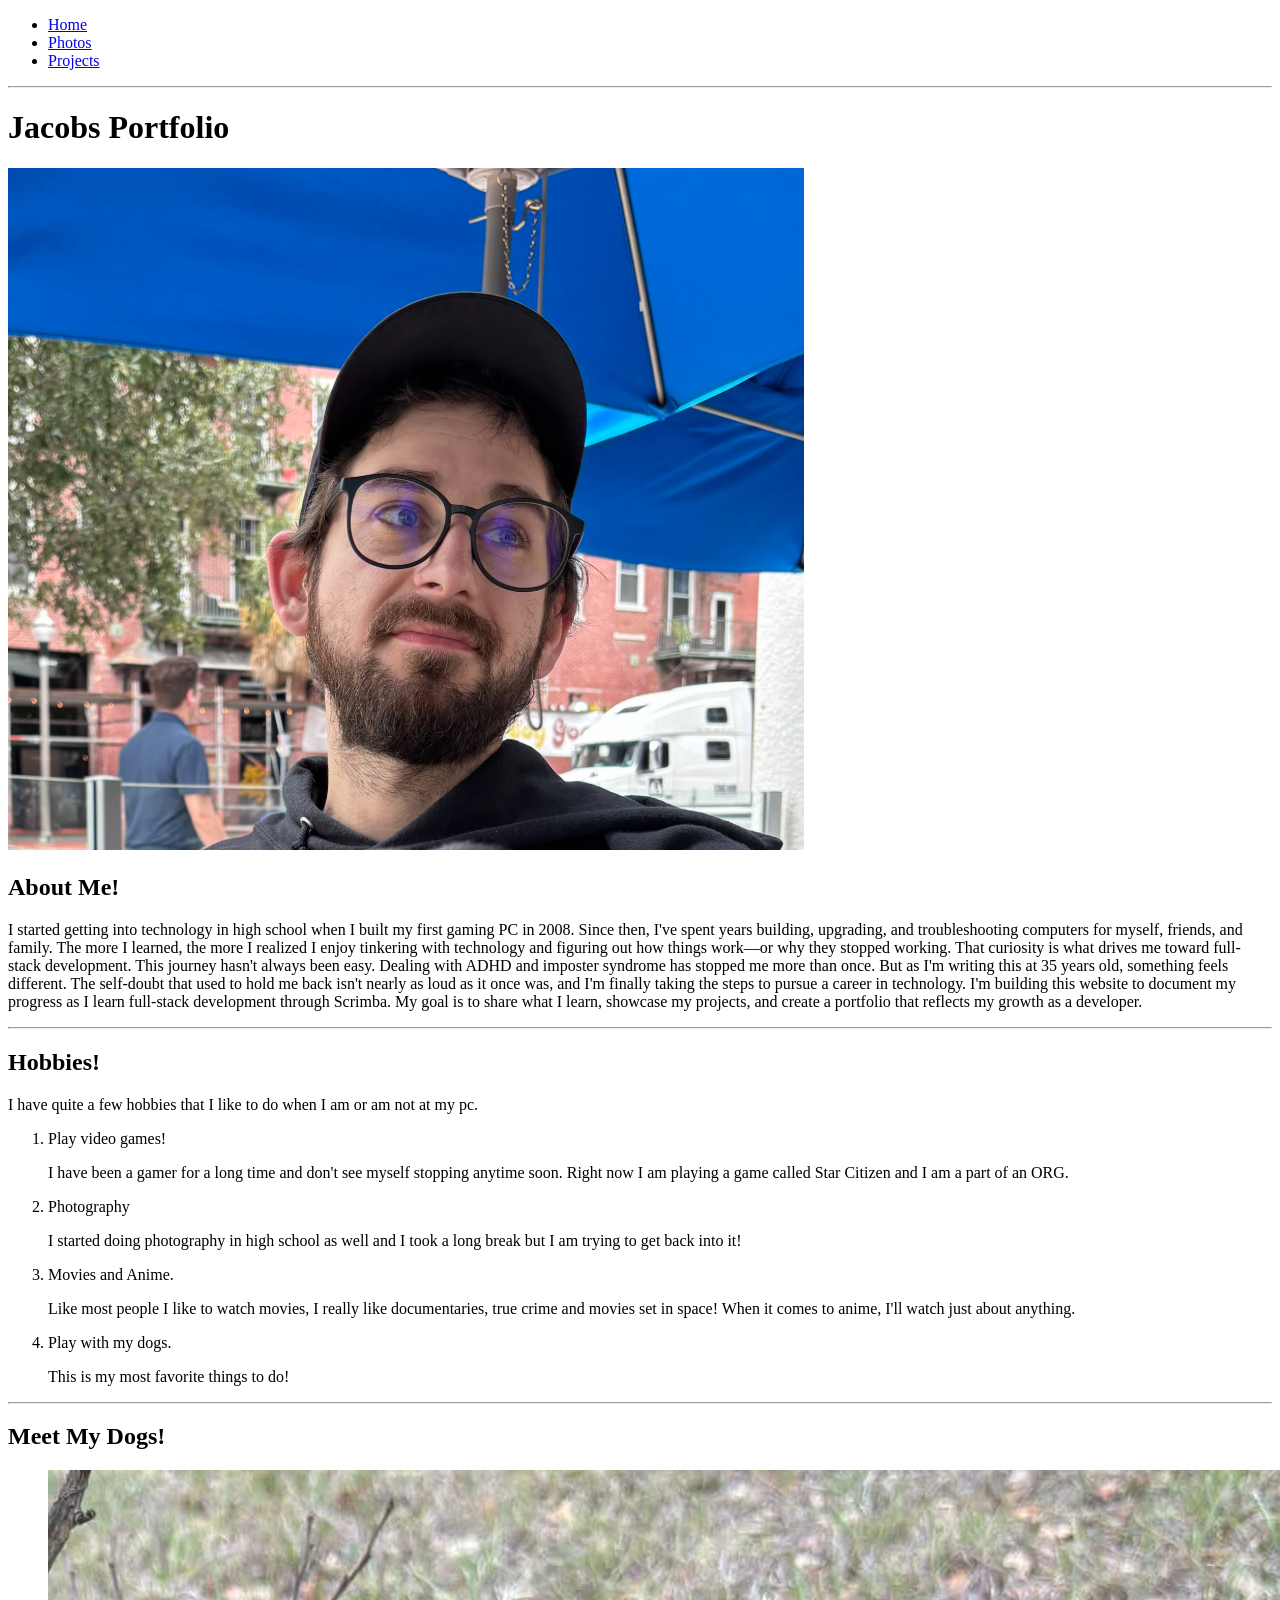
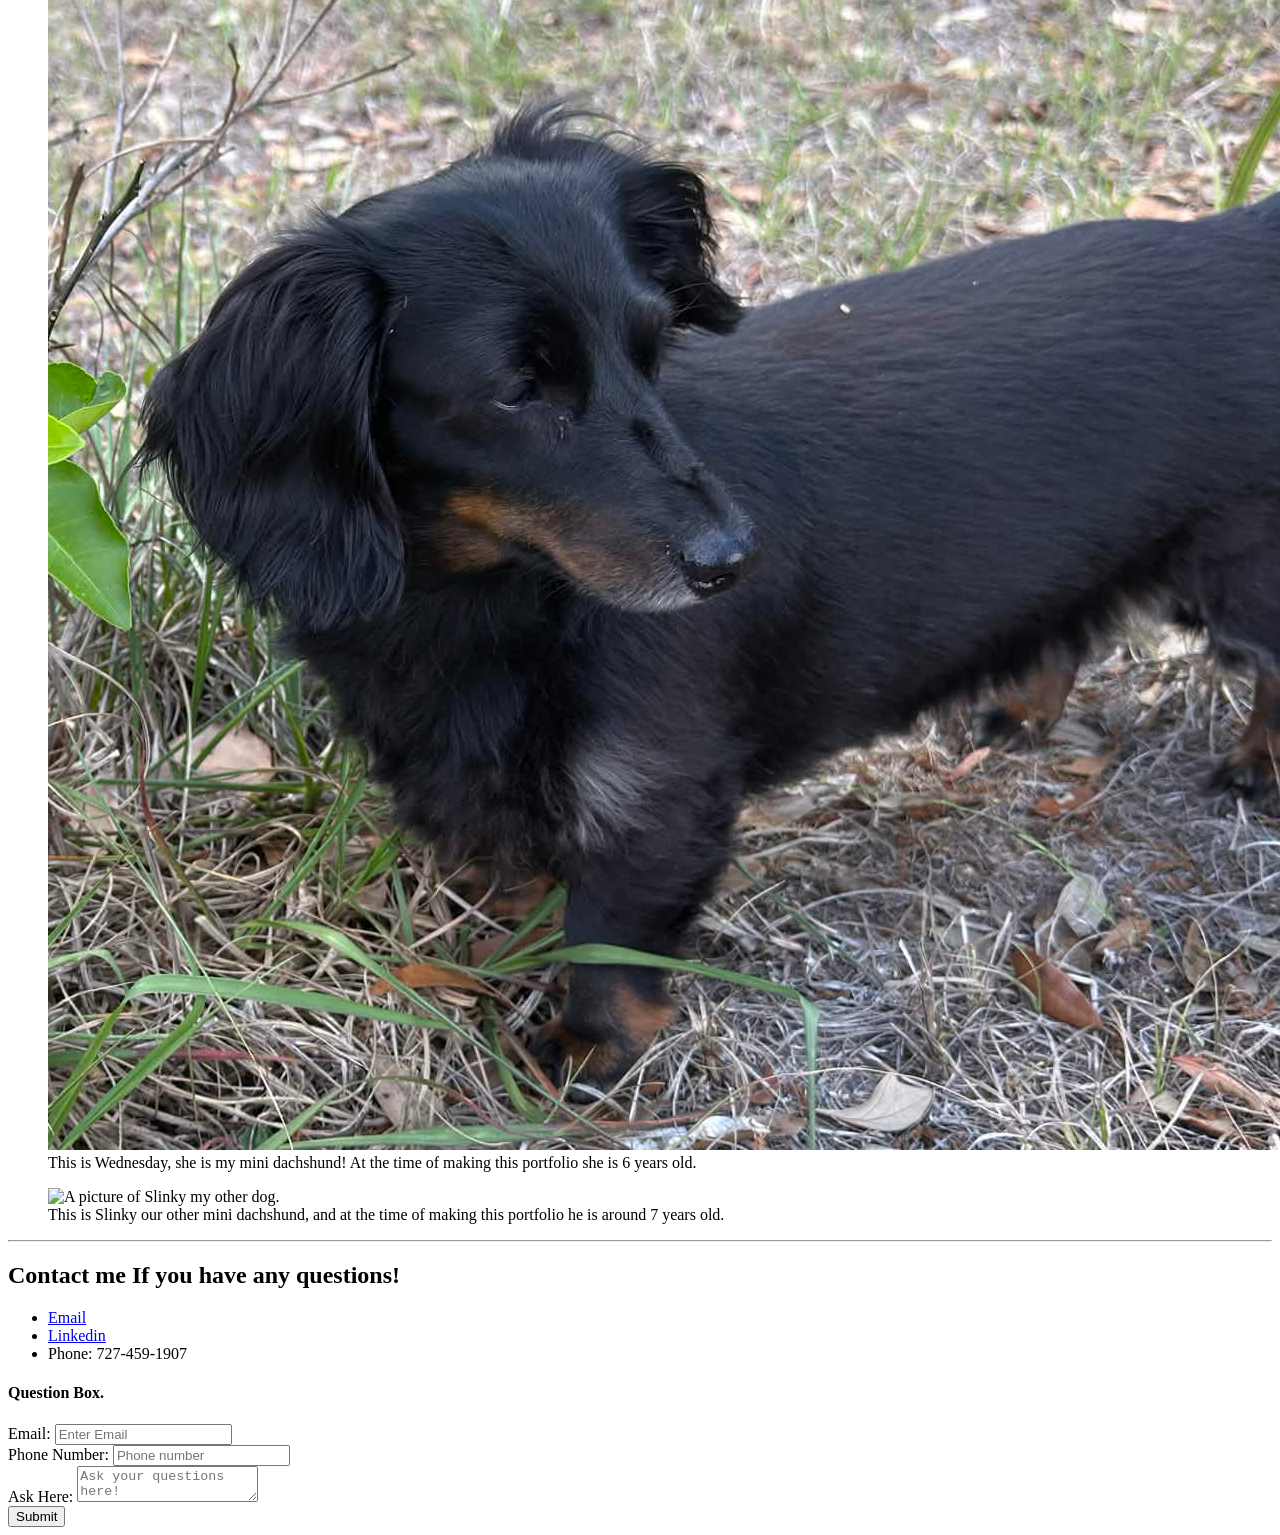
==== index.html @ 2adb6ee0 "Starting code This is all my starting code for this project" ====
<!doctype html>
<html lang="en">
  <head>
    <meta charset="UTF-8" />
    <meta name="viewport" content="width=device-width, initial-scale=1.0" />
    <title>Jacobs Portfolio</title>
  </head>
  <body>
    <header>
      <nav class="menu">
        <ul>
          <li><a href="index.html">Home</a></li>
          <li><a href="photos.html">Photos</a></li>
          <li><a href="projects.html">Projects</a></li>
        </ul>
      </nav>
    </header>
    <hr />
    <main class="landing">
      <h1>Jacobs Portfolio</h1>
      <img src="assets/images/me.png" alt="picture of Jacob" />
      <section class="about">
        <h2>About Me!</h2>
        <p>
          I started getting into technology in high school when I built my first
          gaming PC in 2008. Since then, I've spent years building, upgrading,
          and troubleshooting computers for myself, friends, and family. The
          more I learned, the more I realized I enjoy tinkering with technology
          and figuring out how things work—or why they stopped working. That
          curiosity is what drives me toward full-stack development. This
          journey hasn't always been easy. Dealing with ADHD and imposter
          syndrome has stopped me more than once. But as I'm writing this at 35
          years old, something feels different. The self-doubt that used to hold
          me back isn't nearly as loud as it once was, and I'm finally taking
          the steps to pursue a career in technology. I'm building this website
          to document my progress as I learn full-stack development through
          Scrimba. My goal is to share what I learn, showcase my projects, and
          create a portfolio that reflects my growth as a developer.
        </p>
      </section>

      <hr />
      <section class="hobbies">
        <h2>Hobbies!</h2>
        <p>
          I have quite a few hobbies that I like to do when I am or am not at my
          pc.
        </p>
        <ol>
          <li>
            Play video games!
            <p>
              I have been a gamer for a long time and don't see myself stopping
              anytime soon. Right now I am playing a game called Star Citizen
              and I am a part of an ORG.
            </p>
          </li>
          <li>
            Photography
            <p>
              I started doing photography in high school as well and I took a
              long break but I am trying to get back into it!
            </p>
          </li>
          <li>
            Movies and Anime.
            <p>
              Like most people I like to watch movies, I really like
              documentaries, true crime and movies set in space! When it comes
              to anime, I'll watch just about anything.
            </p>
          </li>
          <li>
            Play with my dogs.
            <p>This is my most favorite things to do!</p>
          </li>
        </ol>
      </section>
      <hr />
      <section class="dogs">
        <h2>Meet My Dogs!</h2>
        <figure>
          <img
            src="assets/images/wednesday.jpg"
            alt="A picture of Wednesday my dog."
          />
          <figcaption>
            This is Wednesday, she is my mini dachshund! At the time of making
            this portfolio she is 6 years old.
          </figcaption>
        </figure>
        <figure>
          <img
            src="assets/images/Slinky.jpg"
            alt="A picture of Slinky my other dog."
          />
          <figcaption>
            This is Slinky our other mini dachshund, and at the time of making
            this portfolio he is around 7 years old.
          </figcaption>
        </figure>
      </section>
      <hr />
    </main>
    <footer class="contact">
      <h2>Contact me If you have any questions!</h2>
      <ul>
        <li>
          <a href="mailto:jakesouleater@outlook.com" target="_blank">Email</a>
        </li>
        <li>
          <a
            href="https://www.linkedin.com/in/jacob-rousseau-001299261/"
            target="_blank"
            >Linkedin</a
          >
        </li>
        <li>Phone: 727-459-1907</li>
      </ul>
      <form>
        <h4>Question Box.</h4>
        <div class="email">
          <label for="email">Email:</label>
          <input id="email" type="email" placeholder="Enter Email" />
        </div>
        <div class="phone">
          <label for="phone">Phone Number:</label>
          <input id="phone" type="tel" placeholder="Phone number" />
        </div>
        <div class="qbox">
          <label for="qbox">Ask Here:</label>
          <textarea id="qbox" placeholder="Ask your questions here!"></textarea>
        </div>
        <button type="submit">Submit</button>
      </form>
    </footer>
  </body>
</html>
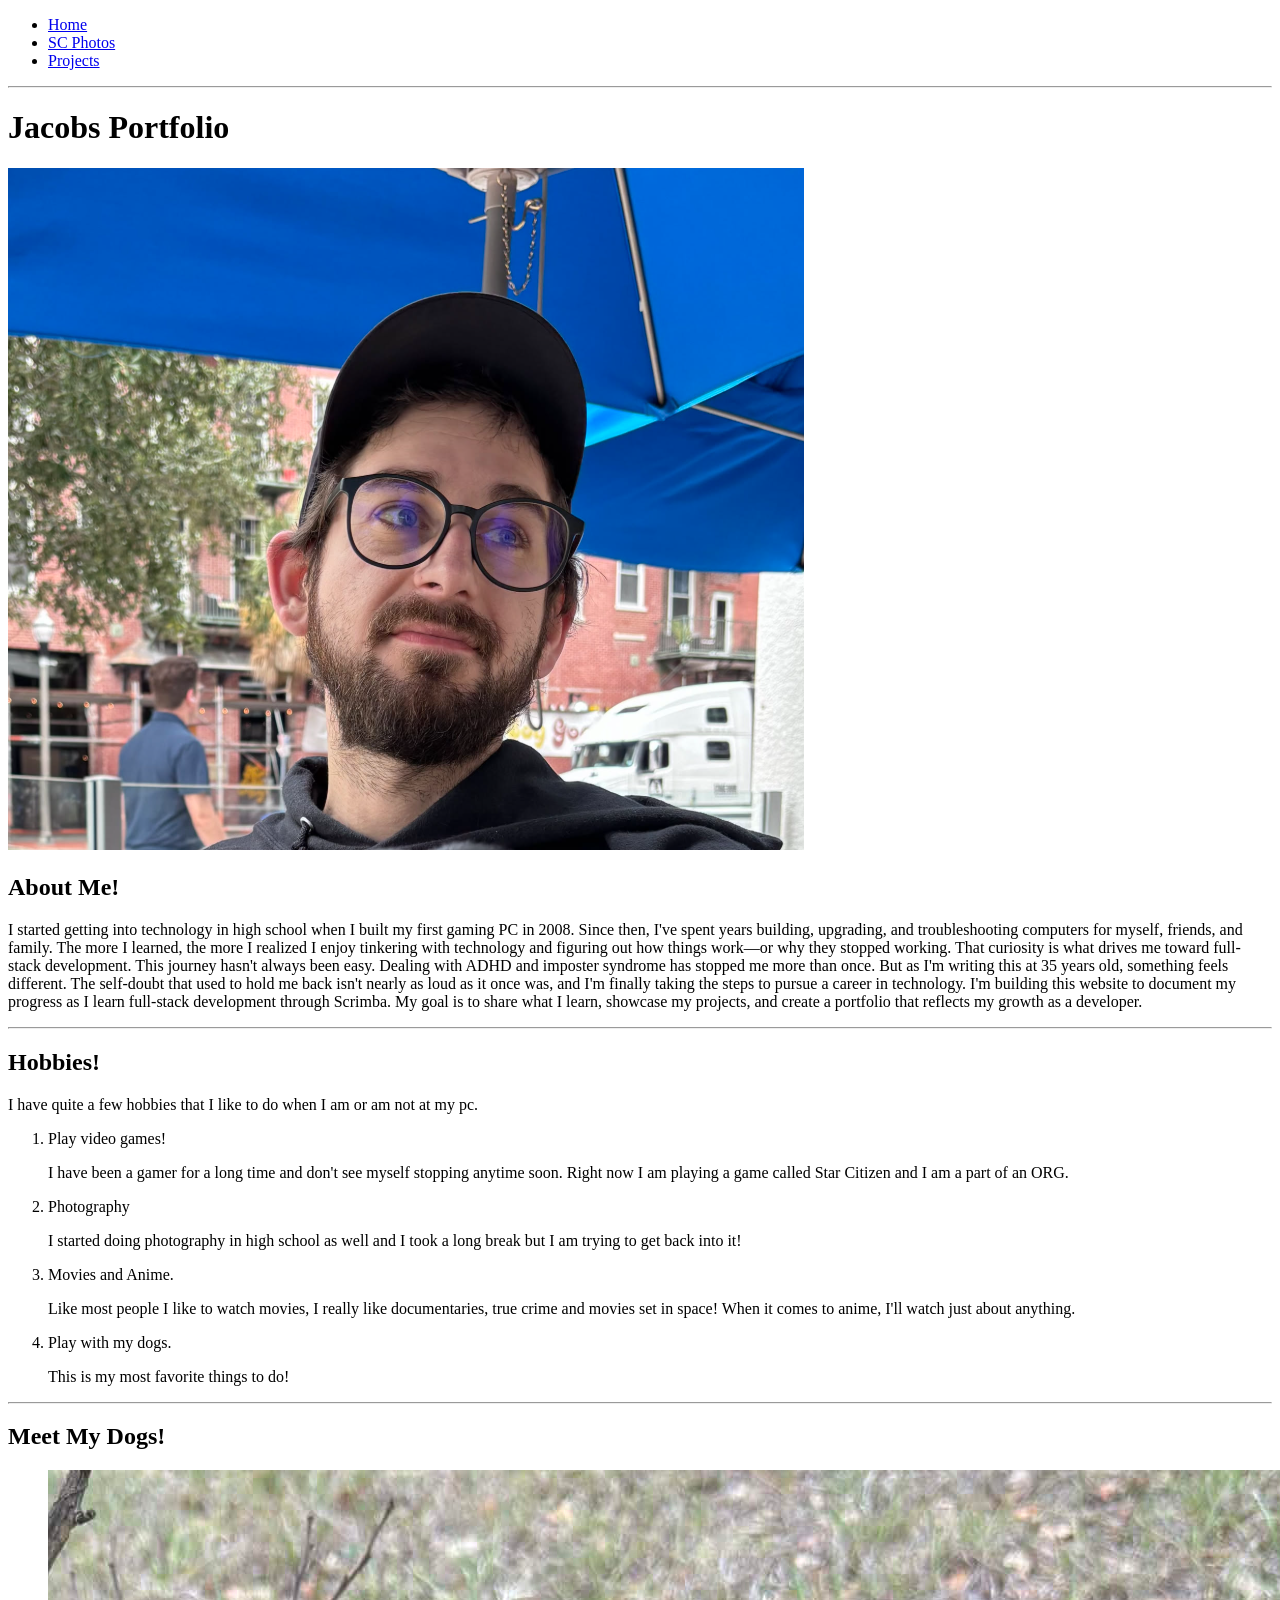
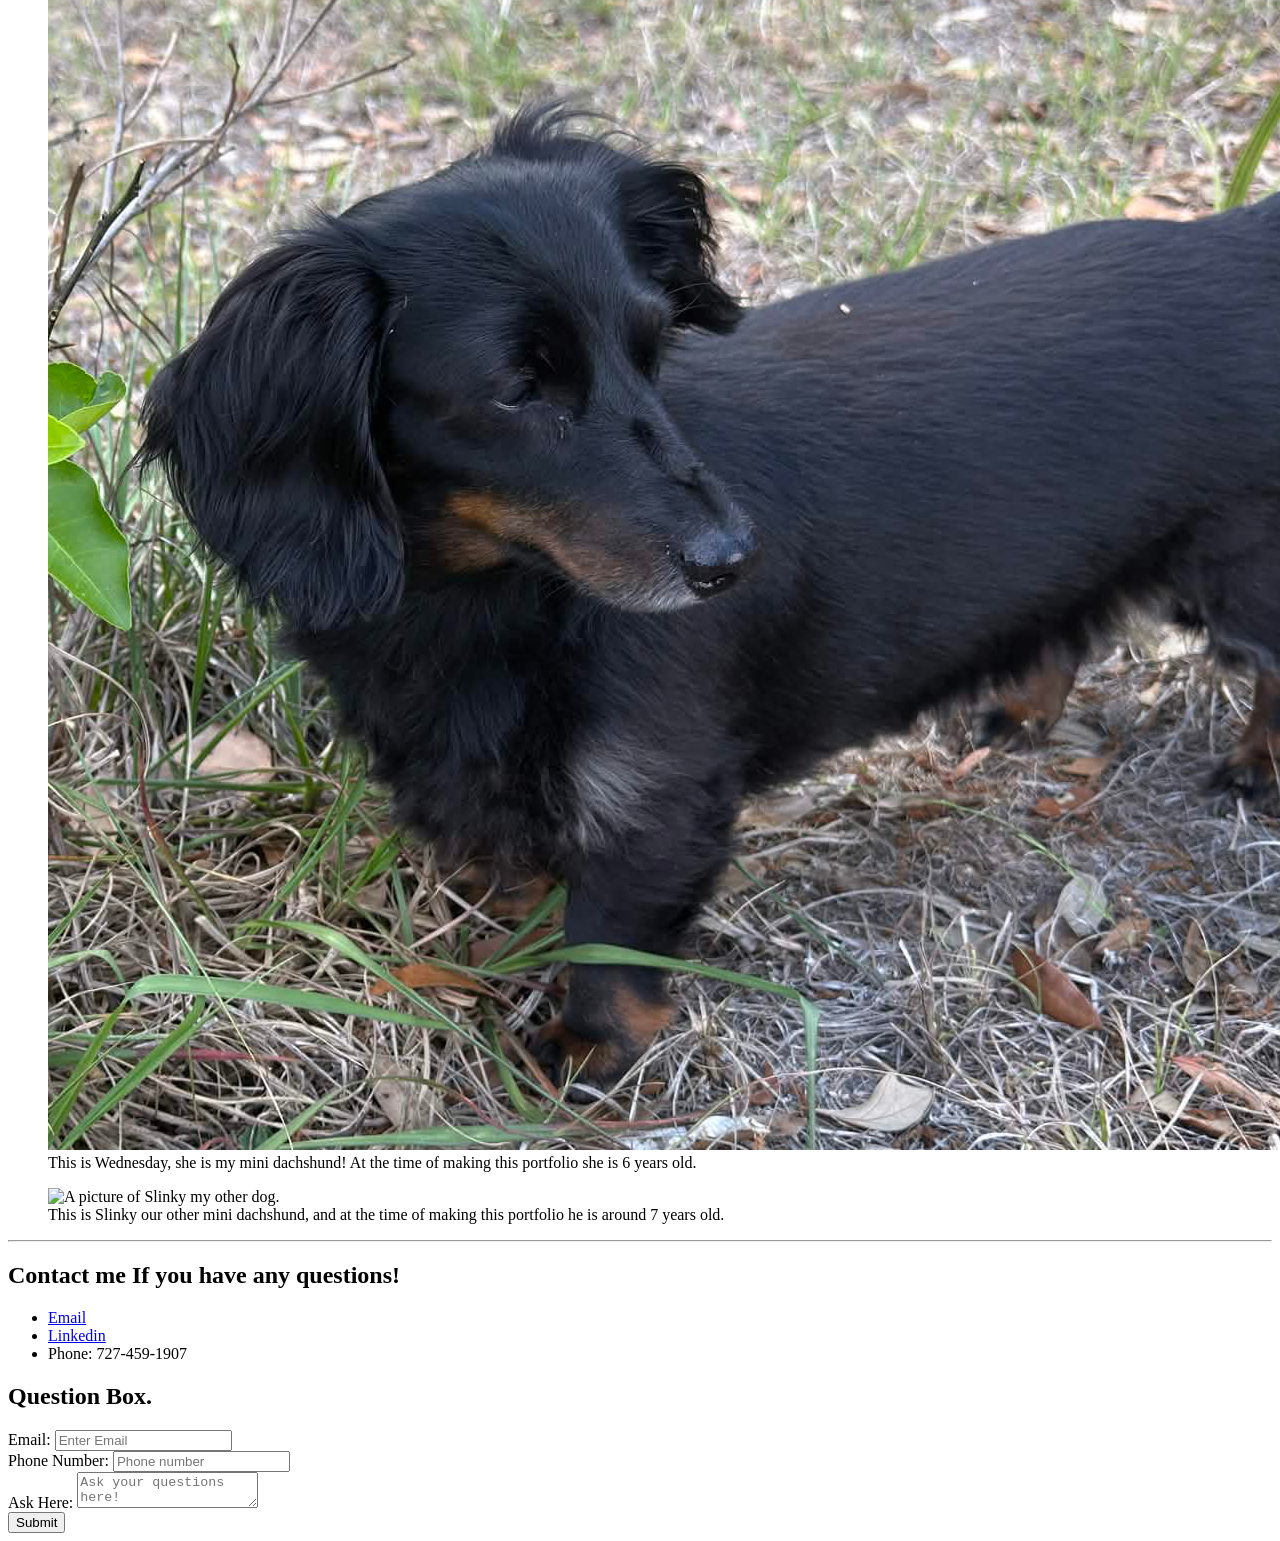
==== commit 72ddc20b: "Fixed and made edits I fixed spelling errors and changed the photo gallery to a star citizen gallery" ====
--- a/index.html
+++ b/index.html
@@ -10,7 +10,7 @@
       <nav class="menu">
         <ul>
           <li><a href="index.html">Home</a></li>
-          <li><a href="photos.html">Photos</a></li>
+          <li><a href="stargallery.html">SC Photos</a></li>
           <li><a href="projects.html">Projects</a></li>
         </ul>
       </nav>
@@ -118,10 +118,10 @@
         <li>Phone: 727-459-1907</li>
       </ul>
       <form>
-        <h4>Question Box.</h4>
+        <h2>Question Box.</h2>
         <div class="email">
           <label for="email">Email:</label>
-          <input id="email" type="email" placeholder="Enter Email" />
+          <input id="email" type="email" name="email" placeholder="Enter Email" />
         </div>
         <div class="phone">
           <label for="phone">Phone Number:</label>
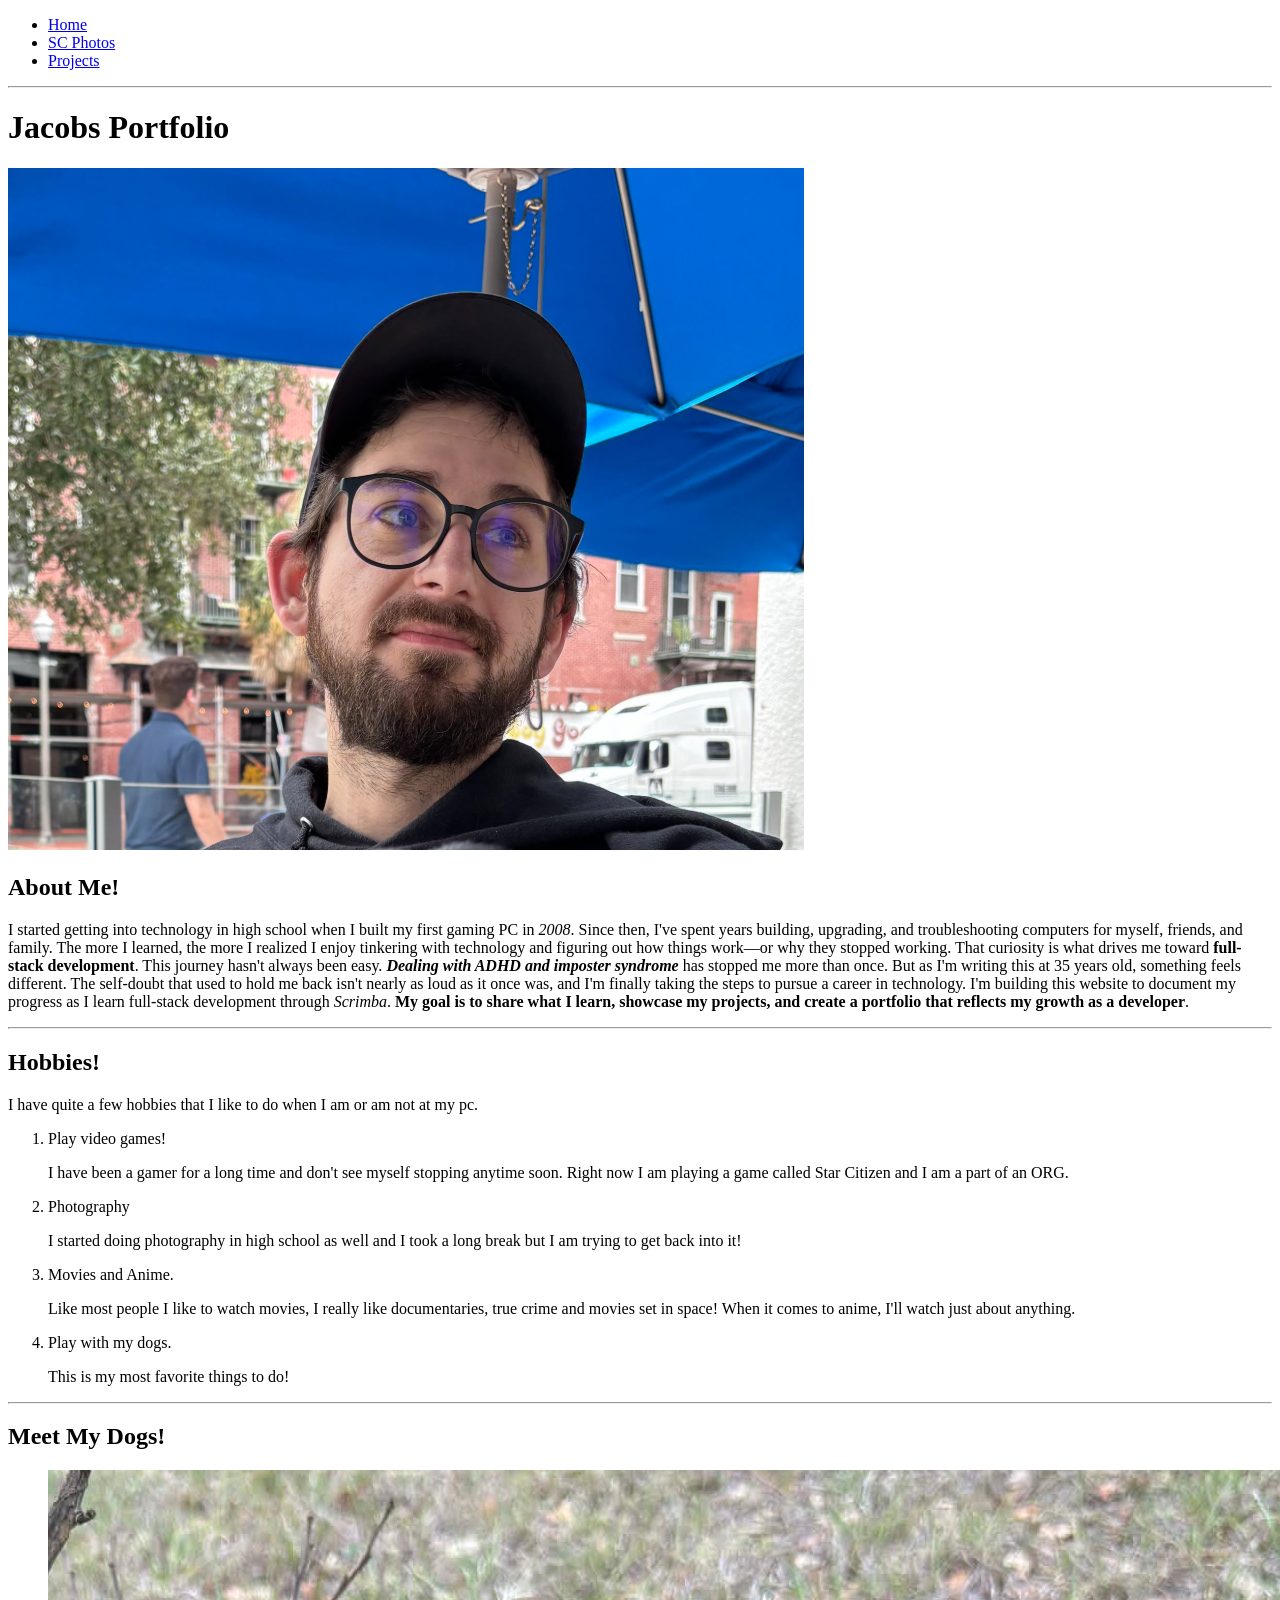
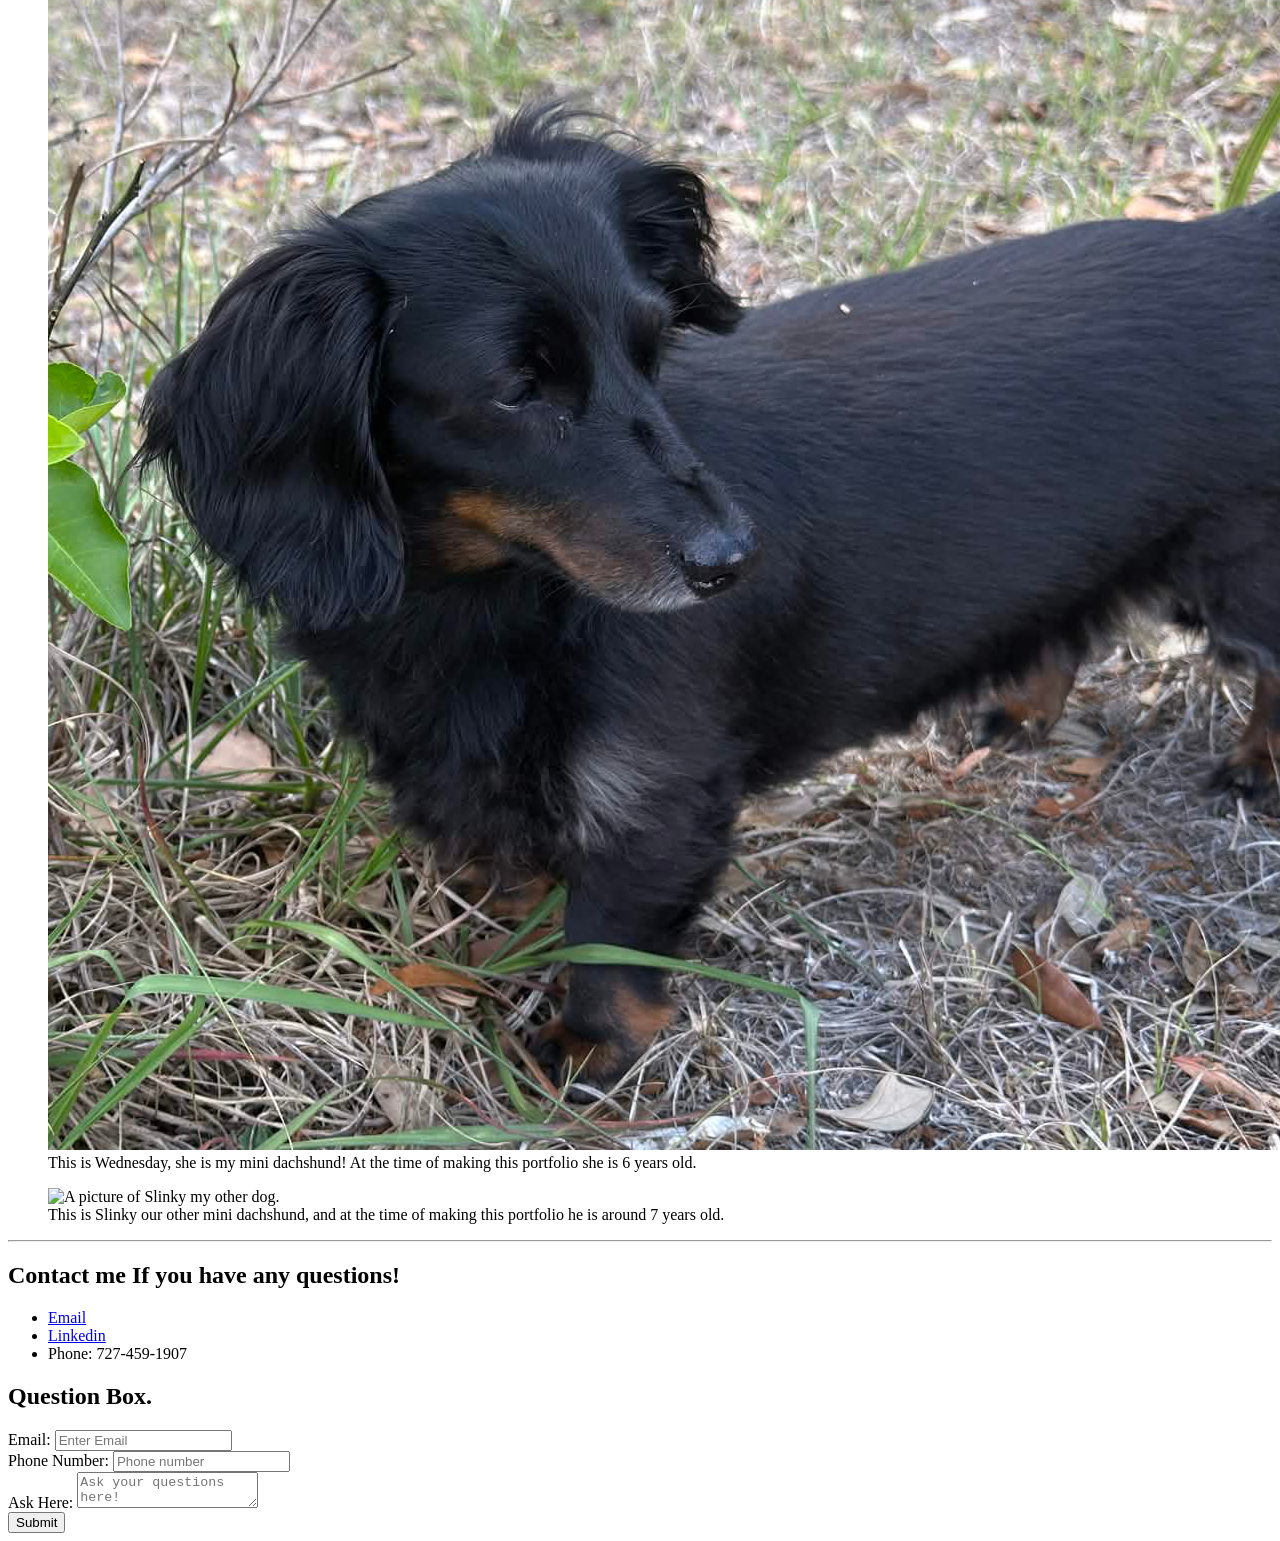
==== commit 2f7875e1: "Added two folders and tags I added a css and js folder and added some em and strong tags to my about" ====
--- a/index.html
+++ b/index.html
@@ -3,10 +3,11 @@
   <head>
     <meta charset="UTF-8" />
     <meta name="viewport" content="width=device-width, initial-scale=1.0" />
-    <title>Jacobs Portfolio</title>
+    <title>Jacobs | Home</title>
   </head>
   <body>
     <header>
+      <!-- This is the menu bar to navigate the site -->
       <nav class="menu">
         <ul>
           <li><a href="index.html">Home</a></li>
@@ -23,19 +24,19 @@
         <h2>About Me!</h2>
         <p>
           I started getting into technology in high school when I built my first
-          gaming PC in 2008. Since then, I've spent years building, upgrading,
+          gaming PC in <em>2008</em>. Since then, I've spent years building, upgrading,
           and troubleshooting computers for myself, friends, and family. The
           more I learned, the more I realized I enjoy tinkering with technology
           and figuring out how things work—or why they stopped working. That
-          curiosity is what drives me toward full-stack development. This
-          journey hasn't always been easy. Dealing with ADHD and imposter
-          syndrome has stopped me more than once. But as I'm writing this at 35
+          curiosity is what drives me toward <strong>full-stack development</strong>. This
+          journey hasn't always been easy. <strong><em>Dealing with ADHD and imposter
+          syndrome</em></strong> has stopped me more than once. But as I'm writing this at 35
           years old, something feels different. The self-doubt that used to hold
           me back isn't nearly as loud as it once was, and I'm finally taking
           the steps to pursue a career in technology. I'm building this website
           to document my progress as I learn full-stack development through
-          Scrimba. My goal is to share what I learn, showcase my projects, and
-          create a portfolio that reflects my growth as a developer.
+          <em>Scrimba</em>. <strong>My goal is to share what I learn, showcase my projects, and
+          create a portfolio that reflects my growth as a developer</strong>.
         </p>
       </section>
 
@@ -106,7 +107,7 @@
       <h2>Contact me If you have any questions!</h2>
       <ul>
         <li>
-          <a href="mailto:jakesouleater@outlook.com" target="_blank">Email</a>
+          <a href="mailto:jakesouleater@outlook.com">Email</a>
         </li>
         <li>
           <a
@@ -125,11 +126,11 @@
         </div>
         <div class="phone">
           <label for="phone">Phone Number:</label>
-          <input id="phone" type="tel" placeholder="Phone number" />
+          <input id="phone" type="tel" name="phone" placeholder="Phone number" />
         </div>
         <div class="qbox">
           <label for="qbox">Ask Here:</label>
-          <textarea id="qbox" placeholder="Ask your questions here!"></textarea>
+          <textarea id="qbox" name="question" placeholder="Ask your questions here!"></textarea>
         </div>
         <button type="submit">Submit</button>
       </form>
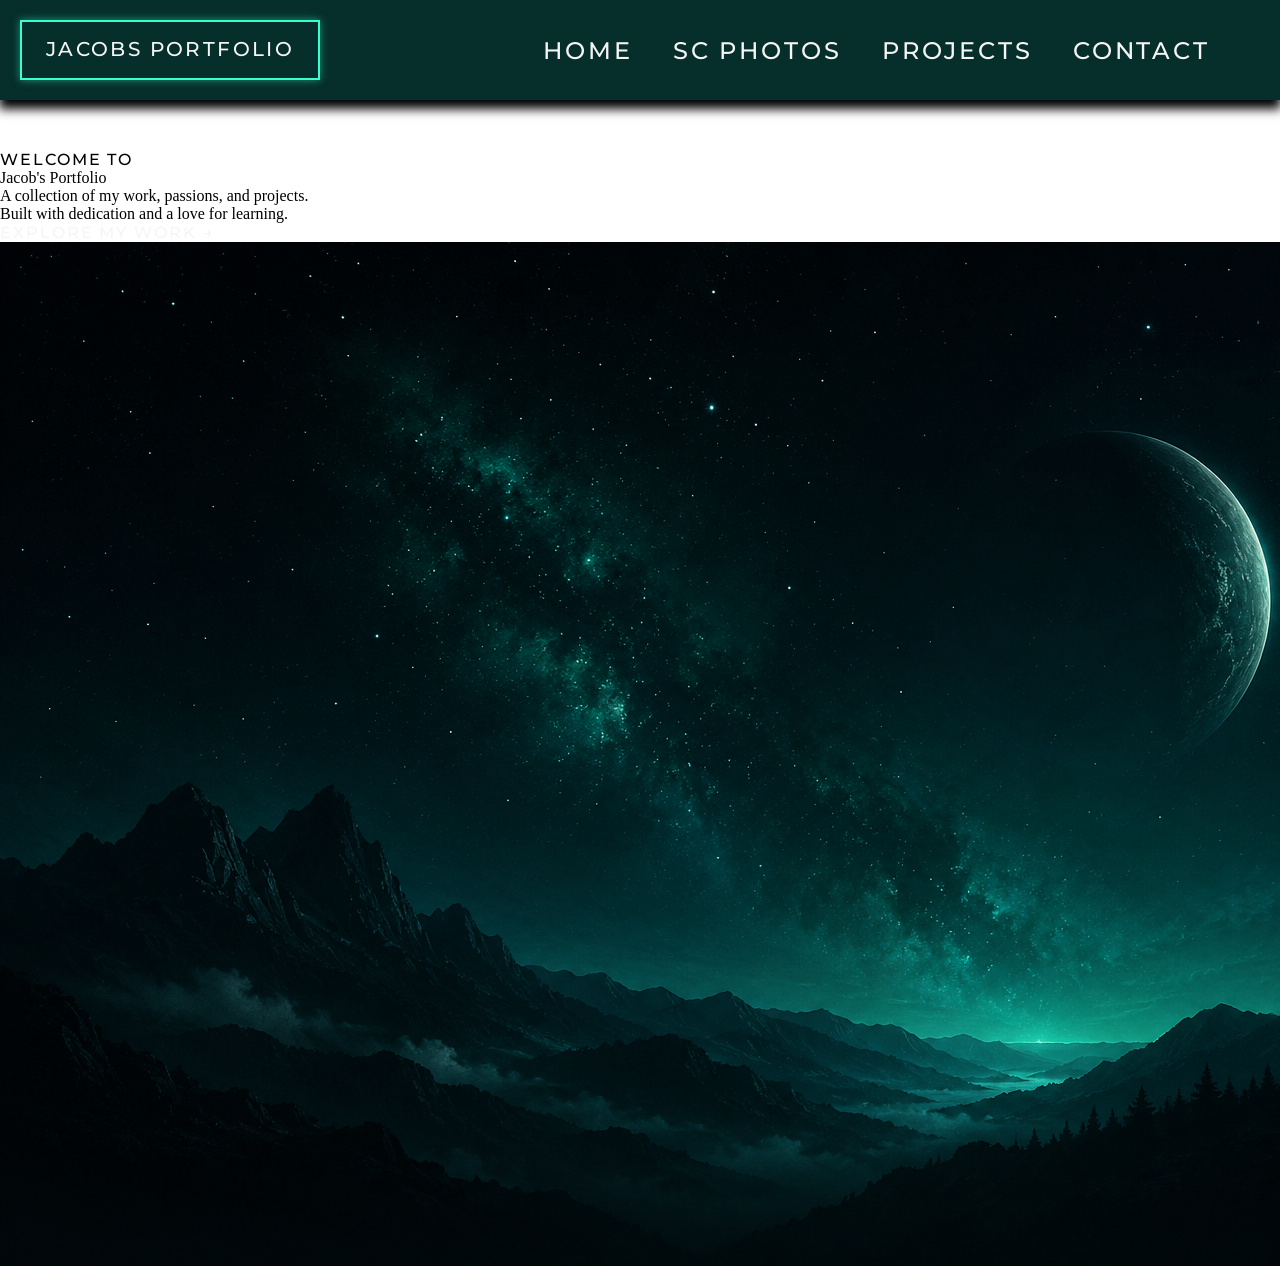
==== commit 8169ce4c: "Big updates I added the starting CSS and renamed the index to about me and made the new index page a" ====
--- a/index.html
+++ b/index.html
@@ -1,139 +1,38 @@
 <!doctype html>
 <html lang="en">
   <head>
+    <link rel="stylesheet" href="assets/css/styles.css" />
+    <link rel="preconnect" href="https://fonts.googleapis.com" />
+    <link rel="preconnect" href="https://fonts.gstatic.com" crossorigin />
+
+    <link
+      href="https://fonts.googleapis.com/css2?family=Montserrat:wght@400;500;600;700&display=swap"
+      rel="stylesheet"
+    />
     <meta charset="UTF-8" />
     <meta name="viewport" content="width=device-width, initial-scale=1.0" />
-    <title>Jacobs | Home</title>
+    <title>Jacobs | Landing</title>
   </head>
   <body>
     <header>
+      <h1 class="logo">Jacobs Portfolio</h1>
       <!-- This is the menu bar to navigate the site -->
       <nav class="menu">
         <ul>
-          <li><a href="index.html">Home</a></li>
+          <li><a href="aboutme.html">Home</a></li>
           <li><a href="stargallery.html">SC Photos</a></li>
           <li><a href="projects.html">Projects</a></li>
+          <li><a href="#contact">contact</a></li>
         </ul>
       </nav>
     </header>
-    <hr />
-    <main class="landing">
-      <h1>Jacobs Portfolio</h1>
-      <img src="assets/images/me.png" alt="picture of Jacob" />
-      <section class="about">
-        <h2>About Me!</h2>
-        <p>
-          I started getting into technology in high school when I built my first
-          gaming PC in <em>2008</em>. Since then, I've spent years building, upgrading,
-          and troubleshooting computers for myself, friends, and family. The
-          more I learned, the more I realized I enjoy tinkering with technology
-          and figuring out how things work—or why they stopped working. That
-          curiosity is what drives me toward <strong>full-stack development</strong>. This
-          journey hasn't always been easy. <strong><em>Dealing with ADHD and imposter
-          syndrome</em></strong> has stopped me more than once. But as I'm writing this at 35
-          years old, something feels different. The self-doubt that used to hold
-          me back isn't nearly as loud as it once was, and I'm finally taking
-          the steps to pursue a career in technology. I'm building this website
-          to document my progress as I learn full-stack development through
-          <em>Scrimba</em>. <strong>My goal is to share what I learn, showcase my projects, and
-          create a portfolio that reflects my growth as a developer</strong>.
-        </p>
-      </section>
-
-      <hr />
-      <section class="hobbies">
-        <h2>Hobbies!</h2>
-        <p>
-          I have quite a few hobbies that I like to do when I am or am not at my
-          pc.
-        </p>
-        <ol>
-          <li>
-            Play video games!
-            <p>
-              I have been a gamer for a long time and don't see myself stopping
-              anytime soon. Right now I am playing a game called Star Citizen
-              and I am a part of an ORG.
-            </p>
-          </li>
-          <li>
-            Photography
-            <p>
-              I started doing photography in high school as well and I took a
-              long break but I am trying to get back into it!
-            </p>
-          </li>
-          <li>
-            Movies and Anime.
-            <p>
-              Like most people I like to watch movies, I really like
-              documentaries, true crime and movies set in space! When it comes
-              to anime, I'll watch just about anything.
-            </p>
-          </li>
-          <li>
-            Play with my dogs.
-            <p>This is my most favorite things to do!</p>
-          </li>
-        </ol>
-      </section>
-      <hr />
-      <section class="dogs">
-        <h2>Meet My Dogs!</h2>
-        <figure>
-          <img
-            src="assets/images/wednesday.jpg"
-            alt="A picture of Wednesday my dog."
-          />
-          <figcaption>
-            This is Wednesday, she is my mini dachshund! At the time of making
-            this portfolio she is 6 years old.
-          </figcaption>
-        </figure>
-        <figure>
-          <img
-            src="assets/images/Slinky.jpg"
-            alt="A picture of Slinky my other dog."
-          />
-          <figcaption>
-            This is Slinky our other mini dachshund, and at the time of making
-            this portfolio he is around 7 years old.
-          </figcaption>
-        </figure>
-      </section>
-      <hr />
-    </main>
-    <footer class="contact">
-      <h2>Contact me If you have any questions!</h2>
-      <ul>
-        <li>
-          <a href="mailto:jakesouleater@outlook.com">Email</a>
-        </li>
-        <li>
-          <a
-            href="https://www.linkedin.com/in/jacob-rousseau-001299261/"
-            target="_blank"
-            >Linkedin</a
-          >
-        </li>
-        <li>Phone: 727-459-1907</li>
-      </ul>
-      <form>
-        <h2>Question Box.</h2>
-        <div class="email">
-          <label for="email">Email:</label>
-          <input id="email" type="email" name="email" placeholder="Enter Email" />
-        </div>
-        <div class="phone">
-          <label for="phone">Phone Number:</label>
-          <input id="phone" type="tel" name="phone" placeholder="Phone number" />
-        </div>
-        <div class="qbox">
-          <label for="qbox">Ask Here:</label>
-          <textarea id="qbox" name="question" placeholder="Ask your questions here!"></textarea>
-        </div>
-        <button type="submit">Submit</button>
-      </form>
-    </footer>
-  </body>
-</html>
+<body>
+    <div class="landing">
+        <h1>Welcome to </h1>
+        <p>Jacob's Portfolio</p>
+        <p>A collection of my work, passions, and projects. <br> Built with dedication and a love for learning.</p>
+        <h2><a href="index.html">explore my work &rarr;</a></h2>
+        <img src="assets/images/landing.png" alt="Green night sky with stars and planets">
+    </div>
+</body>
+</html>
--- a/assets/css/styles.css
+++ b/assets/css/styles.css
@@ -0,0 +1,90 @@
+/* ======================================
+   Global Styles
+   Jacob's Portfolio
+   ====================================== */
+
+/* Darkest      #062E2A
+Navbar       #063A33
+Sections     #0A4037
+
+Primary      #00674F
+Hover        #008F6A
+Glow         #00D49A
+Highlight    #39FFD0
+
+White        #F5F5F5
+Gray         #C7D8D4
+Muted        #8FA9A2 */
+
+/* Reset */
+* {
+  margin: 0;
+  padding: 0;
+  box-sizing: border-box;
+}
+/* Nav bar */
+h1,
+h2,
+.menu li {
+  font-family: "Montserrat", sans-serif;
+  font-weight: 500;
+  font-size: 1rem;
+  letter-spacing: 0.12em;
+  text-transform: uppercase;
+}
+header {
+  height: 100px;
+  display: flex;
+  justify-content: space-between;
+  box-shadow:0 8px 10px 1px  black;
+  margin-bottom: 50px;
+}
+.menu ul {
+  display: flex;
+}
+.menu li {
+  font-size: 1.5rem;
+  margin-left: 20px;
+  margin-right: 20px;
+  list-style-type: none;
+}
+
+header,
+footer {
+  background: #062e2a;
+  color: #f5f5f5;
+}
+a {
+  color: #f5f5f5;
+  text-decoration: none;
+  padding-bottom: 20px;
+}
+
+a:hover {
+  color: #00d49a;
+}
+
+.logo {
+  font-size: 1.25rem;
+  display: flex;
+  border: 2px solid #39ffd0;
+  box-shadow: 0 0 8px rgba(57, 255, 208, 0.5);
+  padding: 15px;
+  width: 300px;
+  height: 60px;
+  justify-content: center;
+  margin-top: auto;
+  margin-bottom: auto;
+  margin-left: 20px;
+}
+
+nav {
+  margin-bottom: auto;
+  margin-top: auto;
+  margin-right: 50px;
+}
+
+.active {
+  color: #00d49a;
+  border-bottom: 2px solid;
+}
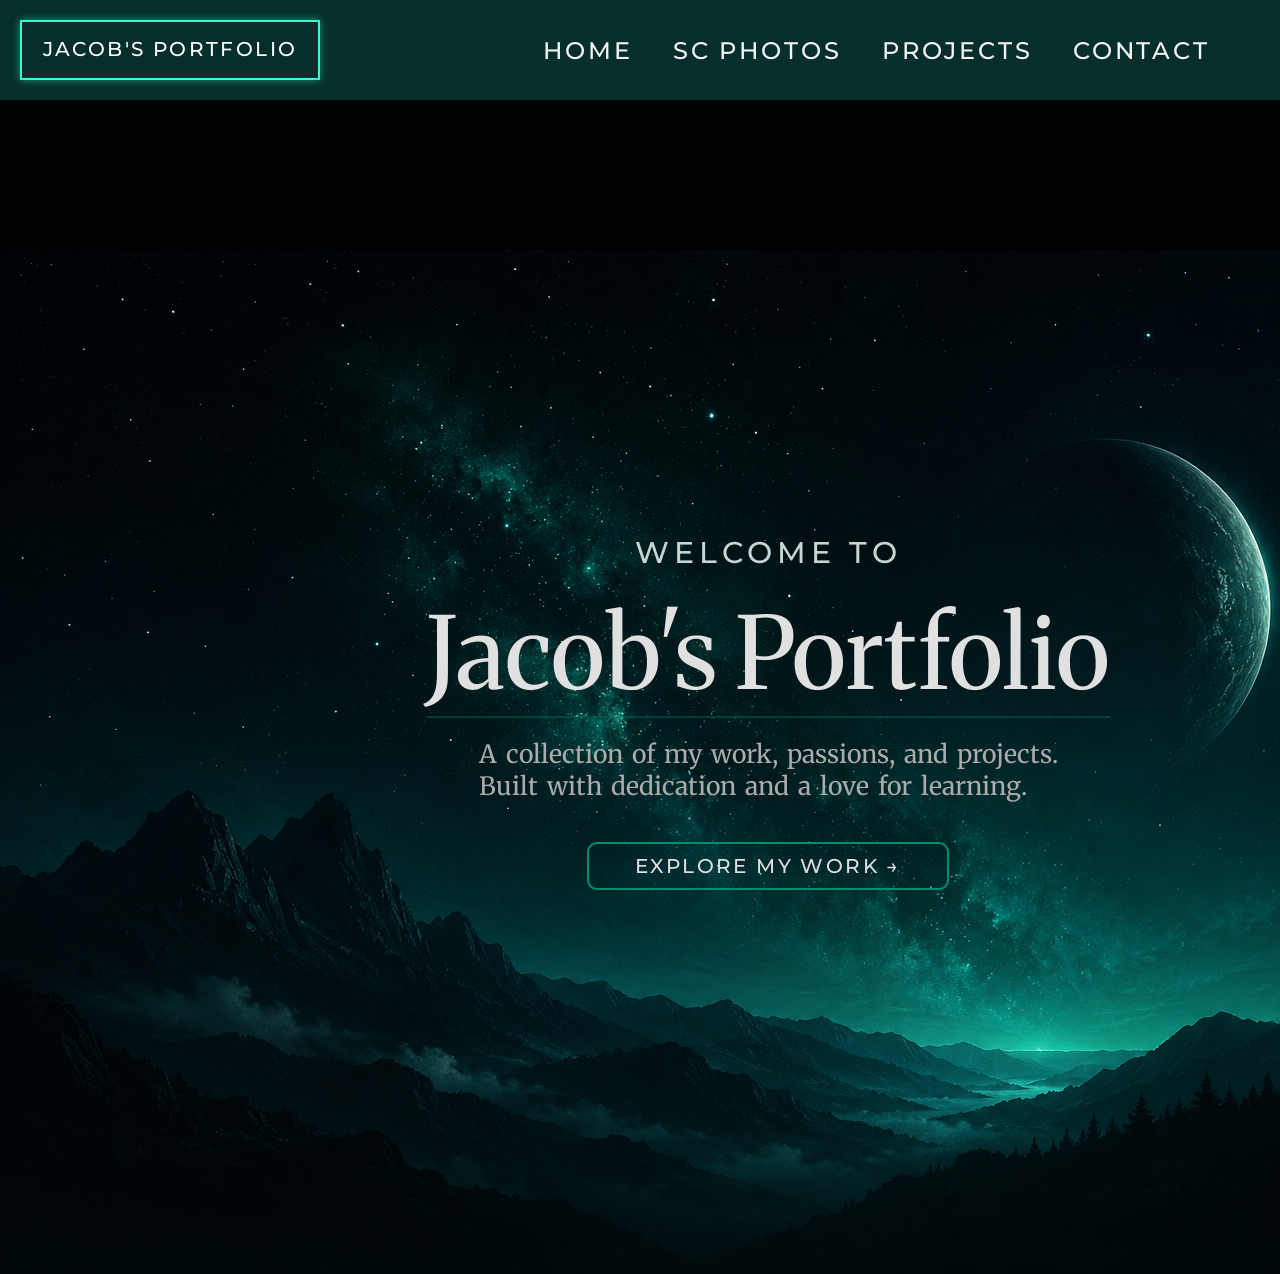
==== commit 3cd7a269: "LOT OF WORK Added all the css for landing, home and SC photos. fixed small HTML errors and moved all" ====
--- a/index.html
+++ b/index.html
@@ -1,38 +1,58 @@
 <!doctype html>
 <html lang="en">
   <head>
+    <meta charset="UTF-8" />
+    <meta name="viewport" content="width=device-width, initial-scale=1.0" />
+
+    <title>Jacob's | Landing</title>
+
     <link rel="stylesheet" href="assets/css/styles.css" />
+    <link rel="stylesheet" href="assets/css/landing.css" />
+
     <link rel="preconnect" href="https://fonts.googleapis.com" />
     <link rel="preconnect" href="https://fonts.gstatic.com" crossorigin />
 
     <link
-      href="https://fonts.googleapis.com/css2?family=Montserrat:wght@400;500;600;700&display=swap"
+      href="https://fonts.googleapis.com/css2?family=Merriweather:wght@300;400;700&family=Montserrat:wght@400;500;600;700&display=swap"
       rel="stylesheet"
     />
-    <meta charset="UTF-8" />
-    <meta name="viewport" content="width=device-width, initial-scale=1.0" />
-    <title>Jacobs | Landing</title>
   </head>
+
   <body>
     <header>
-      <h1 class="logo">Jacobs Portfolio</h1>
-      <!-- This is the menu bar to navigate the site -->
+      <h1 class="logo">Jacob's Portfolio</h1>
+
       <nav class="menu">
         <ul>
           <li><a href="aboutme.html">Home</a></li>
           <li><a href="stargallery.html">SC Photos</a></li>
           <li><a href="projects.html">Projects</a></li>
-          <li><a href="#contact">contact</a></li>
+          <li><a href="#contact">Contact</a></li>
         </ul>
       </nav>
     </header>
-<body>
-    <div class="landing">
-        <h1>Welcome to </h1>
-        <p>Jacob's Portfolio</p>
-        <p>A collection of my work, passions, and projects. <br> Built with dedication and a love for learning.</p>
-        <h2><a href="index.html">explore my work &rarr;</a></h2>
-        <img src="assets/images/landing.png" alt="Green night sky with stars and planets">
-    </div>
-</body>
-</html>+
+    <main class="landing">
+      <div class="grid">
+        <div class="landing-text">
+          <h1 class="welcome">Welcome to</h1>
+
+          <p class="jacob-port">Jacob's Portfolio</p>
+
+          <p class="intro">
+            A collection of my work, passions, and projects.<br />
+            Built with dedication and a love for learning.
+          </p>
+
+          
+            <a class="landing-btn" href="aboutme.html">Explore My Work &rarr;</a>
+        
+        </div>
+        <img
+          src="assets/images/landing.png"
+          alt="Green night sky with stars and planets"
+        />
+      </div>
+    </main>
+  </body>
+</html>
--- a/assets/css/styles.css
+++ b/assets/css/styles.css
@@ -25,7 +25,9 @@
 /* Nav bar */
 h1,
 h2,
-.menu li {
+.menu li,
+.landing-btn,
+button {
   font-family: "Montserrat", sans-serif;
   font-weight: 500;
   font-size: 1rem;
@@ -36,7 +38,7 @@
   height: 100px;
   display: flex;
   justify-content: space-between;
-  box-shadow:0 8px 10px 1px  black;
+  box-shadow: 0 8px 10px 1px black;
   margin-bottom: 50px;
 }
 .menu ul {
@@ -88,3 +90,101 @@
   color: #00d49a;
   border-bottom: 2px solid;
 }
+
+/* Styling for all pages */
+
+p,
+h1,
+h2,
+footer,
+li {
+  color: lightgray;
+}
+
+body {
+  background: #000000;
+  background: linear-gradient(
+    0deg,
+    rgba(0, 0, 0, 1) 39%,
+    rgba(6, 46, 42, 1) 77%
+  );
+  color: white;
+  min-height: 100vh;
+}
+
+hr {
+  width: 50%;
+  margin-left: auto;
+  margin-right: auto;
+  border: none;
+  height: 2px;
+  background-color: rgb(0 103 79);
+  margin-top: 10px;
+  margin-bottom: 10px;
+}
+span {
+  color: #acacac;
+}
+
+p {
+  font-family: "Merriweather", serif;
+  color: #acacac;
+}
+
+footer {
+  font-family: "Merriweather", serif;
+  display: flex;
+  justify-content: space-evenly;
+  background: black;
+}
+
+label {
+  padding: 5px;
+}
+
+form {
+  display: grid;
+  gap: 15%;
+  align-items: center;
+  max-width: 400px;
+}
+
+strong,
+em,
+figcaption {
+  color: #39ffd0;
+}
+button {
+  display: block;
+  margin-top: 50px;
+  margin-bottom: 47px;
+  height: 50px;
+  width: 150px;
+  margin-left: auto;
+  margin-right: auto;
+  border-color: #008f6a;
+  background-color: #000000;
+  color: #008f6a;
+}
+
+button:hover {
+  color: #000000;
+  background-color: #008f6a;
+}
+
+.upload-btn {
+  border: 2px solid #008f6a;
+  height: 60px;
+  width: 150px;
+  text-align: center;
+  padding-top: 10px;
+  background-color: #000000;
+  font-family: "Merriweather", serif;
+  box-shadow: 0 0 15px 1px #000000;
+  color: lightgrey;
+}
+
+.upload-btn:hover {
+  color: #000000;
+  background-color: #008f6a;
+}
--- a/assets/css/landing.css
+++ b/assets/css/landing.css
@@ -0,0 +1,74 @@
+/* ======================================
+   Landing Styles
+   Jacob's Portfolio
+   ====================================== */
+body {
+  background: black;
+}
+h1,
+p {
+  display: flex;
+  justify-content: center;
+  color: white;
+}
+main {
+  width: 100%;
+}
+
+.grid {
+  display: grid;
+  grid-template-columns: 1fr;
+}
+
+img,
+.landing-text {
+  grid-row: 1;
+  margin-left: auto;
+  margin-right: auto;
+  margin-top: 100px;
+  
+}
+
+img {
+  grid-column: 1;
+}
+
+.landing-text {
+  grid-column: 1;
+  margin-top: auto;
+  margin-bottom: auto;
+  z-index: 1;
+}
+
+.welcome {
+  color: #c7d8d4;
+  font-size: 30px;
+  letter-spacing: 5px;
+}
+
+.jacob-port {
+  color: #e0e0e0;
+  font-size: 100px;
+  margin: 20px 20px;
+  border-bottom: 2px solid rgb(0 103 79 / 0.5);
+}
+
+.landing-btn {
+  color: #e0e0e0;
+  display: block;
+  margin-top: 40px;
+  margin-left: auto;
+  margin-right: auto;
+  border-radius: 10px;
+  text-align: center;
+  padding: 10px;
+  width: 50%;
+  font-size: 20px;
+  border: 2px solid #008f6a;
+}
+
+.intro {
+  color: #acacac;
+  word-spacing: 3px;
+  font-size: 25px;
+}
